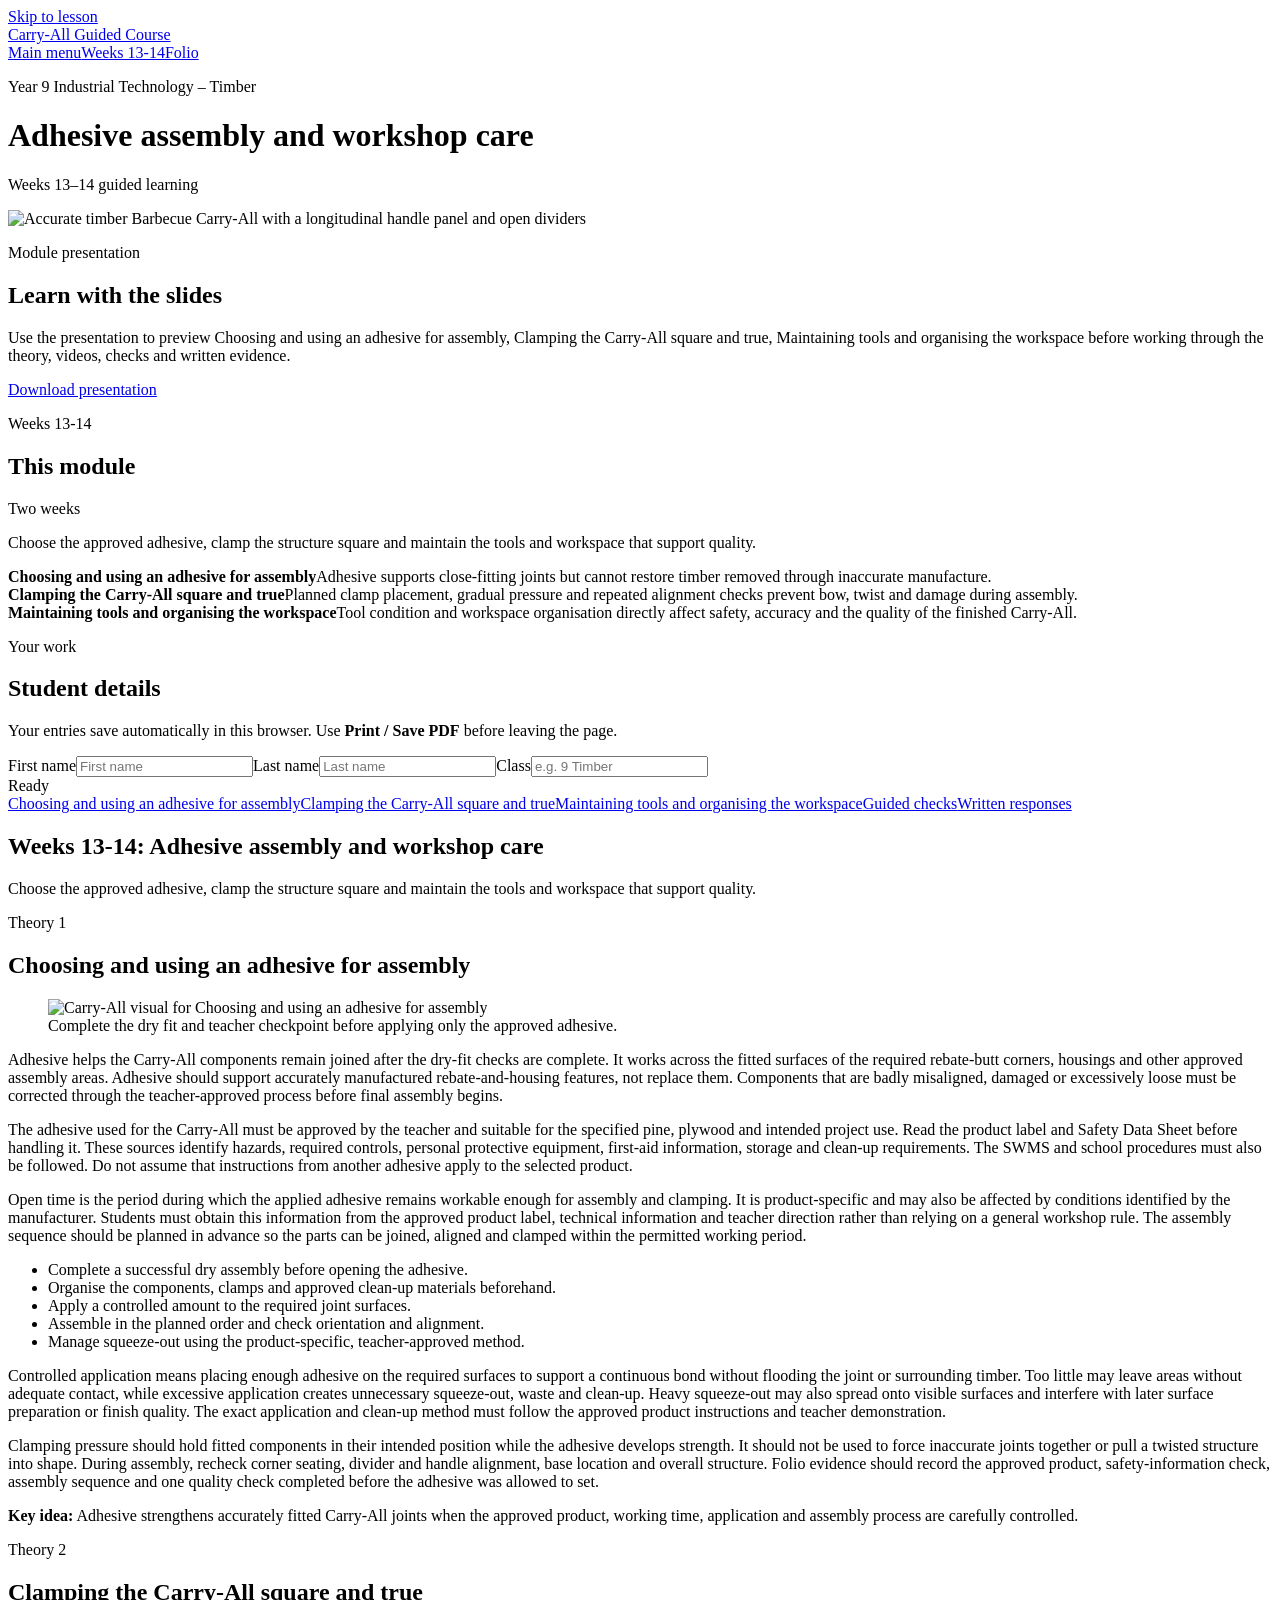
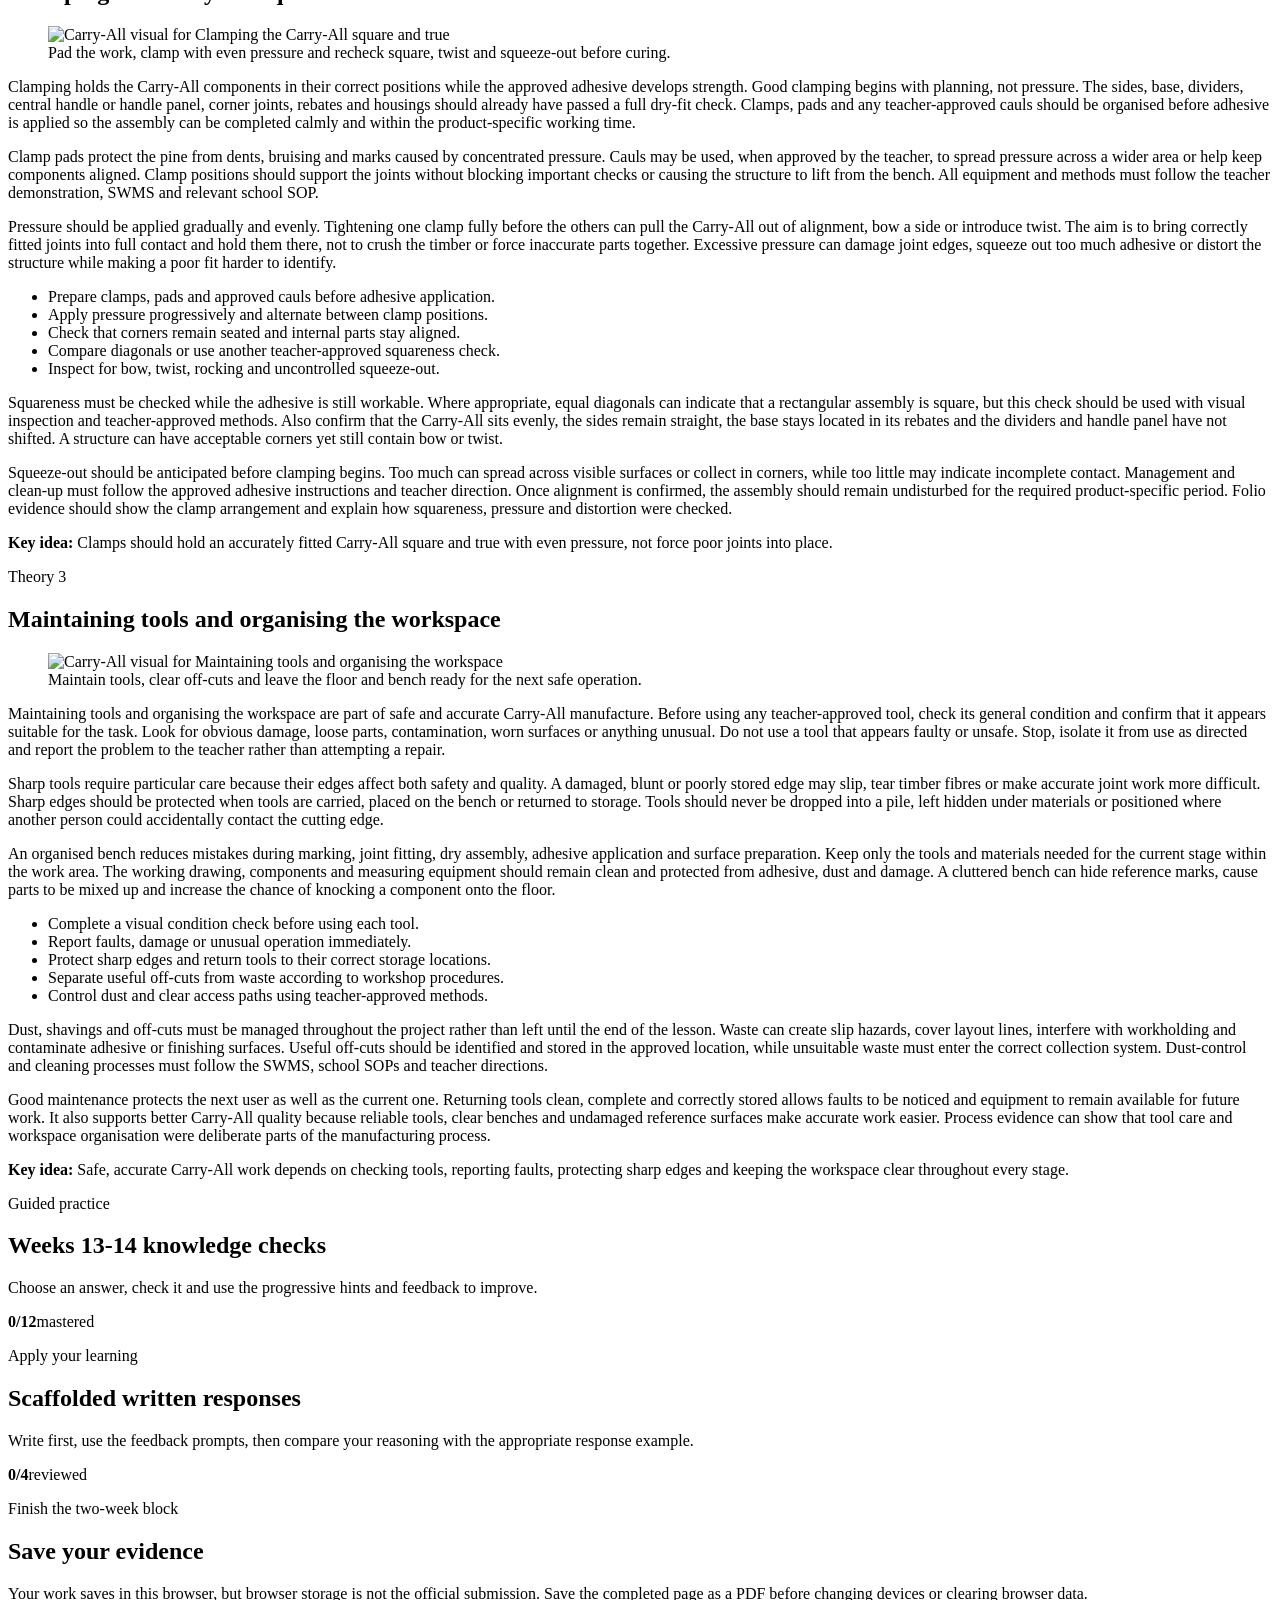
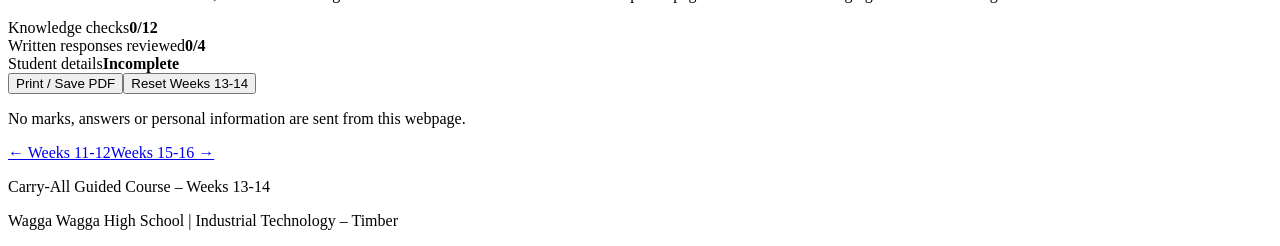
==== weeks13-14/index.html @ 5aad9867 "Remove staff reference codes" ====
<!doctype html>
<html lang="en-AU">
<head>
  <meta charset="utf-8"><meta name="viewport" content="width=device-width, initial-scale=1">
  <meta name="description" content="Weeks 13-14 guided learning for the Year 9 Timber Barbecue Carry-All project.">
  <title>Carry-All – Weeks 13-14 Guided Lesson</title>
  <link rel="stylesheet" href="../styles/course.css"><link rel="stylesheet" href="../styles/carry-all-overrides.css">
  <link rel="stylesheet" href="../styles/timber-module-alignment.css?v=1">
<link rel="stylesheet" href="../styles/timber-learning-package.css?v=1">
  <link rel="stylesheet" href="../mirror-module-flow.css?v=2">
  </head>
<body>
  <a class="skip-link" href="#main-content">Skip to lesson</a>
  <div class="course-bar screen-only"><div class="course-bar-inner">
    <a class="course-brand" href="../index.html">Carry-All Guided Course</a>
    <nav class="course-links" aria-label="Course navigation"><a href="../index.html">Main menu</a><a aria-current="page" class="active" href="index.html">Weeks 13-14</a><a href="../carry-all-folio.html">Folio</a></nav>
  </div></div>
  <header class="hero lesson-hero"><div class="hero-inner"><div class="hero-copy">
    <p class="eyebrow">Year 9 Industrial Technology – Timber</p>
<h1>Adhesive assembly and workshop care</h1>
<p class="hero-subtitle">Weeks 13–14 guided learning</p>
  </div><img class="hero-chair carry-hero-product" src="../assets/carry-all-hero.png" alt="Accurate timber Barbecue Carry-All with a longitudinal handle panel and open dividers"></div></header>
  <main id="main-content">
<section class="lesson-overview card module-presentation-card" aria-labelledby="module-presentation-title"><div><p class="section-kicker">Module presentation</p><h2 id="module-presentation-title">Learn with the slides</h2><p>Use the presentation to preview Choosing and using an adhesive for assembly, Clamping the Carry-All square and true, Maintaining tools and organising the workspace before working through the theory, videos, checks and written evidence.</p></div><a class="primary-button" href="../presentations/carry-all-weeks13-14.pptx" download>Download presentation</a></section>
    <section class="lesson-overview card"><div class="overview-heading"><div><p class="section-kicker">Weeks 13-14</p><h2>This module</h2></div><div class="time-badge">Two weeks</div></div><p class="module-summary">Choose the approved adhesive, clamp the structure square and maintain the tools and workspace that support quality.</p><div class="module-focus"><div><strong>Choosing and using an adhesive for assembly</strong><span>Adhesive supports close-fitting joints but cannot restore timber removed through inaccurate manufacture.</span></div><div><strong>Clamping the Carry-All square and true</strong><span>Planned clamp placement, gradual pressure and repeated alignment checks prevent bow, twist and damage during assembly.</span></div><div><strong>Maintaining tools and organising the workspace</strong><span>Tool condition and workspace organisation directly affect safety, accuracy and the quality of the finished Carry-All.</span></div></div></section>
<section class="student-strip card" aria-labelledby="student-details-title"><div><p class="section-kicker">Your work</p><h2 id="student-details-title">Student details</h2><p class="muted">Your entries save automatically in this browser. Use <strong>Print / Save PDF</strong> before leaving the page.</p></div><div class="student-fields"><label><span>First name</span><input id="student-first-name" type="text" autocomplete="given-name" placeholder="First name"></label><label><span>Last name</span><input id="student-last-name" type="text" autocomplete="family-name" placeholder="Last name"></label><label><span>Class</span><input id="student-class" type="text" placeholder="e.g. 9 Timber"></label></div><div id="save-status" class="save-status" role="status" aria-live="polite">Ready</div></section>
    <nav class="lesson-nav card screen-only" aria-label="Weeks 13-14 lesson sections"><a href="#theory-1">Choosing and using an adhesive for assembly</a><a href="#theory-2">Clamping the Carry-All square and true</a><a href="#theory-3">Maintaining tools and organising the workspace</a><a href="#knowledge-checks">Guided checks</a><a href="#written-application">Written responses</a></nav>
    <div class="part-banner"><h2>Weeks 13-14: Adhesive assembly and workshop care</h2><p>Choose the approved adhesive, clamp the structure square and maintain the tools and workspace that support quality.</p></div>
    <section class="card textbook-section" id="theory-1">
      <p class="section-kicker">Theory 1</p>
      <h2>Choosing and using an adhesive for assembly</h2>
      <figure class="lesson-visual">
        <img src="../assets/folio/cards/09-assembly.png" alt="Carry-All visual for Choosing and using an adhesive for assembly" />
        <figcaption>Complete the dry fit and teacher checkpoint before applying only the approved adhesive.</figcaption>
      </figure>
      <p>Adhesive helps the Carry-All components remain joined after the dry-fit checks are complete. It works across the fitted surfaces of the required rebate-butt corners, housings and other approved assembly areas. Adhesive should support accurately manufactured rebate-and-housing features, not replace them. Components that are badly misaligned, damaged or excessively loose must be corrected through the teacher-approved process before final assembly begins.</p> <p>The adhesive used for the Carry-All must be approved by the teacher and suitable for the specified pine, plywood and intended project use. Read the product label and Safety Data Sheet before handling it. These sources identify hazards, required controls, personal protective equipment, first-aid information, storage and clean-up requirements. The SWMS and school procedures must also be followed. Do not assume that instructions from another adhesive apply to the selected product.</p> <p>Open time is the period during which the applied adhesive remains workable enough for assembly and clamping. It is product-specific and may also be affected by conditions identified by the manufacturer. Students must obtain this information from the approved product label, technical information and teacher direction rather than relying on a general workshop rule. The assembly sequence should be planned in advance so the parts can be joined, aligned and clamped within the permitted working period.</p> <ul> <li>Complete a successful dry assembly before opening the adhesive.</li> <li>Organise the components, clamps and approved clean-up materials beforehand.</li> <li>Apply a controlled amount to the required joint surfaces.</li> <li>Assemble in the planned order and check orientation and alignment.</li> <li>Manage squeeze-out using the product-specific, teacher-approved method.</li> </ul> <p>Controlled application means placing enough adhesive on the required surfaces to support a continuous bond without flooding the joint or surrounding timber. Too little may leave areas without adequate contact, while excessive application creates unnecessary squeeze-out, waste and clean-up. Heavy squeeze-out may also spread onto visible surfaces and interfere with later surface preparation or finish quality. The exact application and clean-up method must follow the approved product instructions and teacher demonstration.</p> <p>Clamping pressure should hold fitted components in their intended position while the adhesive develops strength. It should not be used to force inaccurate joints together or pull a twisted structure into shape. During assembly, recheck corner seating, divider and handle alignment, base location and overall structure. Folio evidence should record the approved product, safety-information check, assembly sequence and one quality check completed before the adhesive was allowed to set.</p> <div class="callout key-idea"><strong>Key idea:</strong> Adhesive strengthens accurately fitted Carry-All joints when the approved product, working time, application and assembly process are carefully controlled.</div>
    </section>
<section class="card textbook-section" id="theory-2">
      <p class="section-kicker">Theory 2</p>
      <h2>Clamping the Carry-All square and true</h2>
      <figure class="lesson-visual lesson-visual--left">
        <img src="../assets/folio/cards/09-assembly.png" alt="Carry-All visual for Clamping the Carry-All square and true" />
        <figcaption>Pad the work, clamp with even pressure and recheck square, twist and squeeze-out before curing.</figcaption>
      </figure>
      <p>Clamping holds the Carry-All components in their correct positions while the approved adhesive develops strength. Good clamping begins with planning, not pressure. The sides, base, dividers, central handle or handle panel, corner joints, rebates and housings should already have passed a full dry-fit check. Clamps, pads and any teacher-approved cauls should be organised before adhesive is applied so the assembly can be completed calmly and within the product-specific working time.</p> <p>Clamp pads protect the pine from dents, bruising and marks caused by concentrated pressure. Cauls may be used, when approved by the teacher, to spread pressure across a wider area or help keep components aligned. Clamp positions should support the joints without blocking important checks or causing the structure to lift from the bench. All equipment and methods must follow the teacher demonstration, SWMS and relevant school SOP.</p> <p>Pressure should be applied gradually and evenly. Tightening one clamp fully before the others can pull the Carry-All out of alignment, bow a side or introduce twist. The aim is to bring correctly fitted joints into full contact and hold them there, not to crush the timber or force inaccurate parts together. Excessive pressure can damage joint edges, squeeze out too much adhesive or distort the structure while making a poor fit harder to identify.</p> <ul> <li>Prepare clamps, pads and approved cauls before adhesive application.</li> <li>Apply pressure progressively and alternate between clamp positions.</li> <li>Check that corners remain seated and internal parts stay aligned.</li> <li>Compare diagonals or use another teacher-approved squareness check.</li> <li>Inspect for bow, twist, rocking and uncontrolled squeeze-out.</li> </ul> <p>Squareness must be checked while the adhesive is still workable. Where appropriate, equal diagonals can indicate that a rectangular assembly is square, but this check should be used with visual inspection and teacher-approved methods. Also confirm that the Carry-All sits evenly, the sides remain straight, the base stays located in its rebates and the dividers and handle panel have not shifted. A structure can have acceptable corners yet still contain bow or twist.</p> <p>Squeeze-out should be anticipated before clamping begins. Too much can spread across visible surfaces or collect in corners, while too little may indicate incomplete contact. Management and clean-up must follow the approved adhesive instructions and teacher direction. Once alignment is confirmed, the assembly should remain undisturbed for the required product-specific period. Folio evidence should show the clamp arrangement and explain how squareness, pressure and distortion were checked.</p> <div class="callout key-idea"><strong>Key idea:</strong> Clamps should hold an accurately fitted Carry-All square and true with even pressure, not force poor joints into place.</div>
    </section>
<section class="card textbook-section" id="theory-3">
      <p class="section-kicker">Theory 3</p>
      <h2>Maintaining tools and organising the workspace</h2>
      <figure class="lesson-visual">
        <img src="../assets/folio/cards/03-whs-swms.png" alt="Carry-All visual for Maintaining tools and organising the workspace" />
        <figcaption>Maintain tools, clear off-cuts and leave the floor and bench ready for the next safe operation.</figcaption>
      </figure>
      <p>Maintaining tools and organising the workspace are part of safe and accurate Carry-All manufacture. Before using any teacher-approved tool, check its general condition and confirm that it appears suitable for the task. Look for obvious damage, loose parts, contamination, worn surfaces or anything unusual. Do not use a tool that appears faulty or unsafe. Stop, isolate it from use as directed and report the problem to the teacher rather than attempting a repair.</p>

<p>Sharp tools require particular care because their edges affect both safety and quality. A damaged, blunt or poorly stored edge may slip, tear timber fibres or make accurate joint work more difficult. Sharp edges should be protected when tools are carried, placed on the bench or returned to storage. Tools should never be dropped into a pile, left hidden under materials or positioned where another person could accidentally contact the cutting edge.</p>

<p>An organised bench reduces mistakes during marking, joint fitting, dry assembly, adhesive application and surface preparation. Keep only the tools and materials needed for the current stage within the work area. The working drawing, components and measuring equipment should remain clean and protected from adhesive, dust and damage. A cluttered bench can hide reference marks, cause parts to be mixed up and increase the chance of knocking a component onto the floor.</p>

<ul> <li>Complete a visual condition check before using each tool.</li> <li>Report faults, damage or unusual operation immediately.</li> <li>Protect sharp edges and return tools to their correct storage locations.</li> <li>Separate useful off-cuts from waste according to workshop procedures.</li> <li>Control dust and clear access paths using teacher-approved methods.</li> </ul>

<p>Dust, shavings and off-cuts must be managed throughout the project rather than left until the end of the lesson. Waste can create slip hazards, cover layout lines, interfere with workholding and contaminate adhesive or finishing surfaces. Useful off-cuts should be identified and stored in the approved location, while unsuitable waste must enter the correct collection system. Dust-control and cleaning processes must follow the SWMS, school SOPs and teacher directions.</p>

<p>Good maintenance protects the next user as well as the current one. Returning tools clean, complete and correctly stored allows faults to be noticed and equipment to remain available for future work. It also supports better Carry-All quality because reliable tools, clear benches and undamaged reference surfaces make accurate work easier. Process evidence can show that tool care and workspace organisation were deliberate parts of the manufacturing process.</p>

<div class="callout key-idea"><strong>Key idea:</strong> Safe, accurate Carry-All work depends on checking tools, reporting faults, protecting sharp edges and keeping the workspace clear throughout every stage.</div>
    </section>
    <section class="card activity-section" id="knowledge-checks"><div class="activity-heading"><div><p class="section-kicker">Guided practice</p><h2>Weeks 13-14 knowledge checks</h2><p class="muted">Choose an answer, check it and use the progressive hints and feedback to improve.</p></div><div class="progress-ring"><strong id="mc-progress-number">0/12</strong><span>mastered</span></div></div><div id="mc-questions" class="question-list"></div></section>
    <section class="card activity-section" id="written-application"><div class="activity-heading"><div><p class="section-kicker">Apply your learning</p><h2>Scaffolded written responses</h2><p class="muted">Write first, use the feedback prompts, then compare your reasoning with the appropriate response example.</p></div><div class="progress-ring written"><strong id="written-progress-number">0/4</strong><span>reviewed</span></div></div><div id="written-questions" class="written-list"></div></section>
    <section class="card completion-card" aria-labelledby="completion-title"><div><p class="section-kicker">Finish the two-week block</p><h2 id="completion-title">Save your evidence</h2><p>Your work saves in this browser, but browser storage is not the official submission. Save the completed page as a PDF before changing devices or clearing browser data.</p></div><div class="completion-summary"><div><span>Knowledge checks</span><strong id="summary-mc">0/12</strong></div><div><span>Written responses reviewed</span><strong id="summary-written">0/4</strong></div><div><span>Student details</span><strong id="summary-details">Incomplete</strong></div></div><div class="button-row screen-only"><button class="primary-button" id="print-button" type="button">Print / Save PDF</button><button class="secondary-button" id="reset-button" type="button">Reset Weeks 13-14</button></div><p class="small-note">No marks, answers or personal information are sent from this webpage.</p><div class="week-switcher screen-only"><a href="../weeks11-12/index.html">← Weeks 11-12</a><a class="next" href="../weeks15-16/index.html">Weeks 15-16 →</a></div></section>
  </main>
  <footer><p>Carry-All Guided Course – Weeks 13-14</p><p>Wagga Wagga High School | Industrial Technology – Timber</p></footer>
  <script src="lesson-data.js"></script><script src="../scripts/lesson-engine.js"></script>
<script src="../scripts/timber-learning-package.js?v=1"></script>
<script src="../mirror-module-flow.js?v=2"></script>
  <script src="../vendor/html2canvas.min.js"></script>
  </body></html>
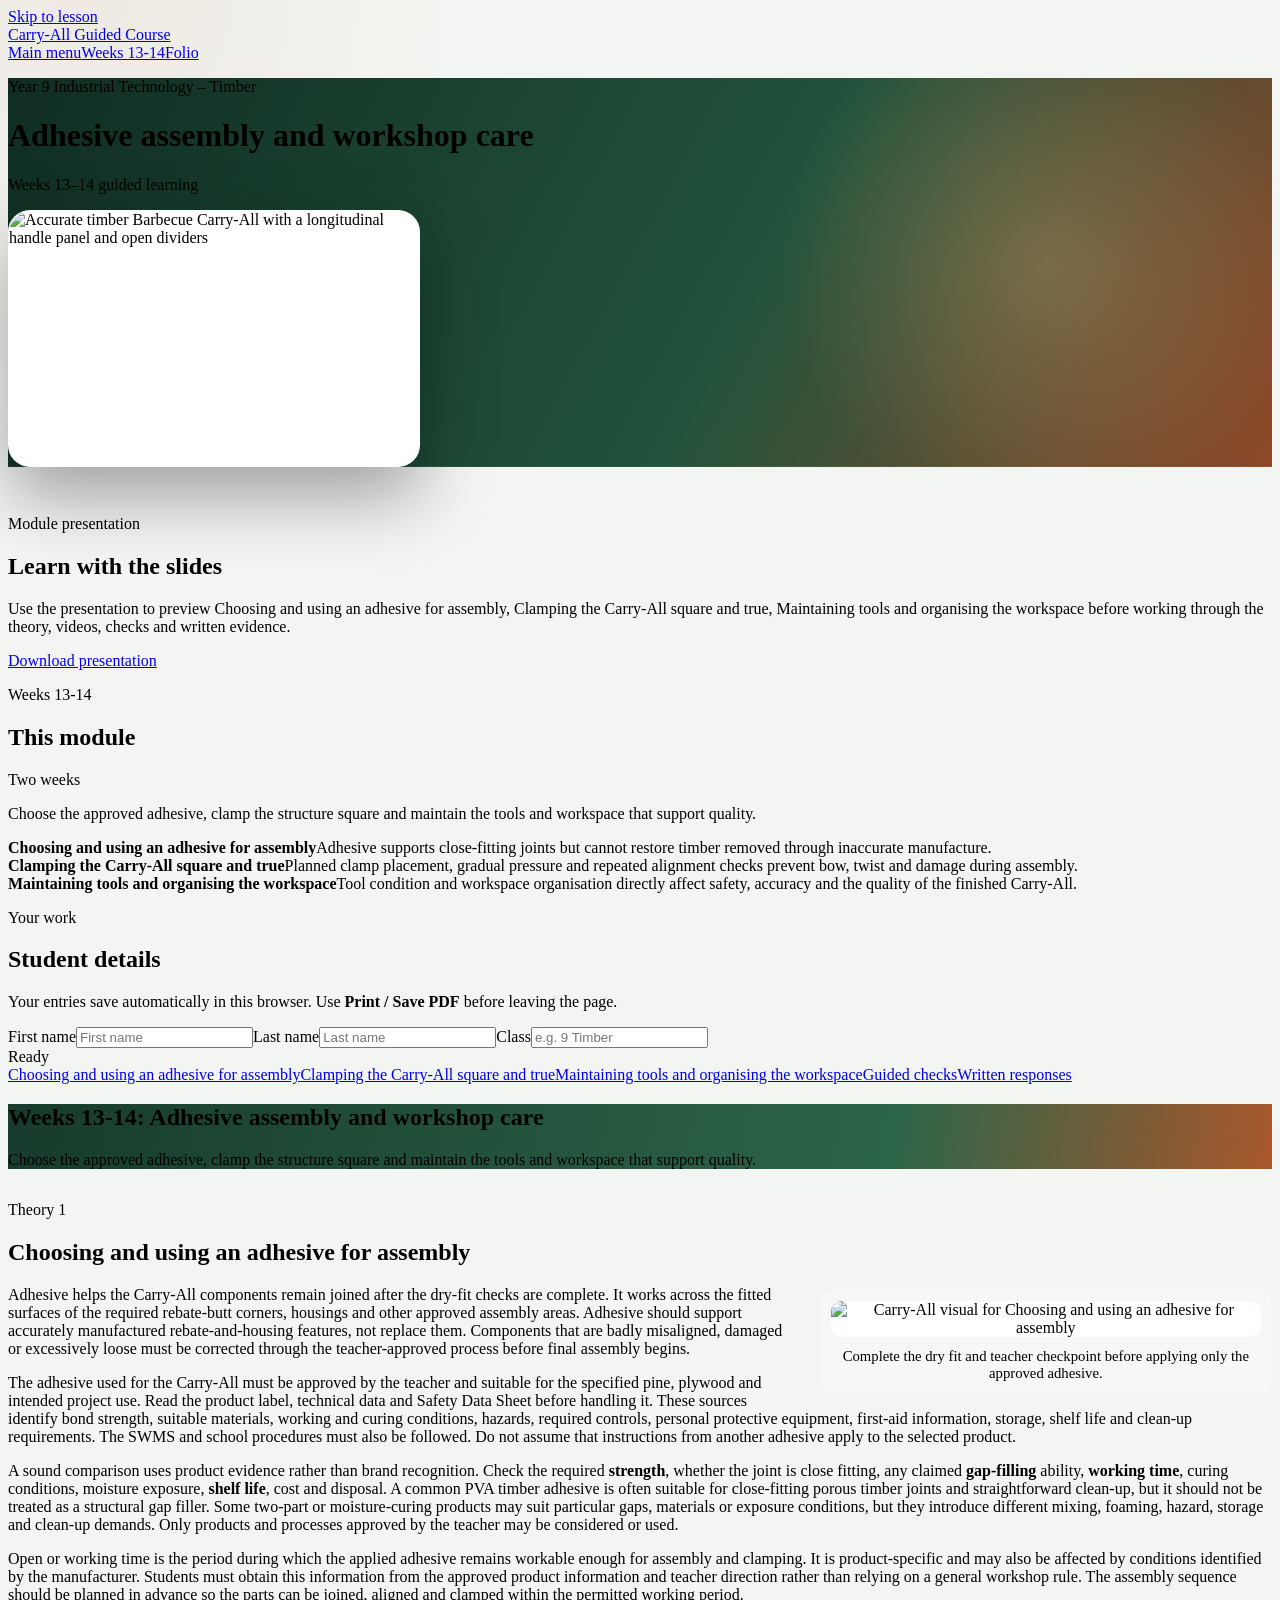
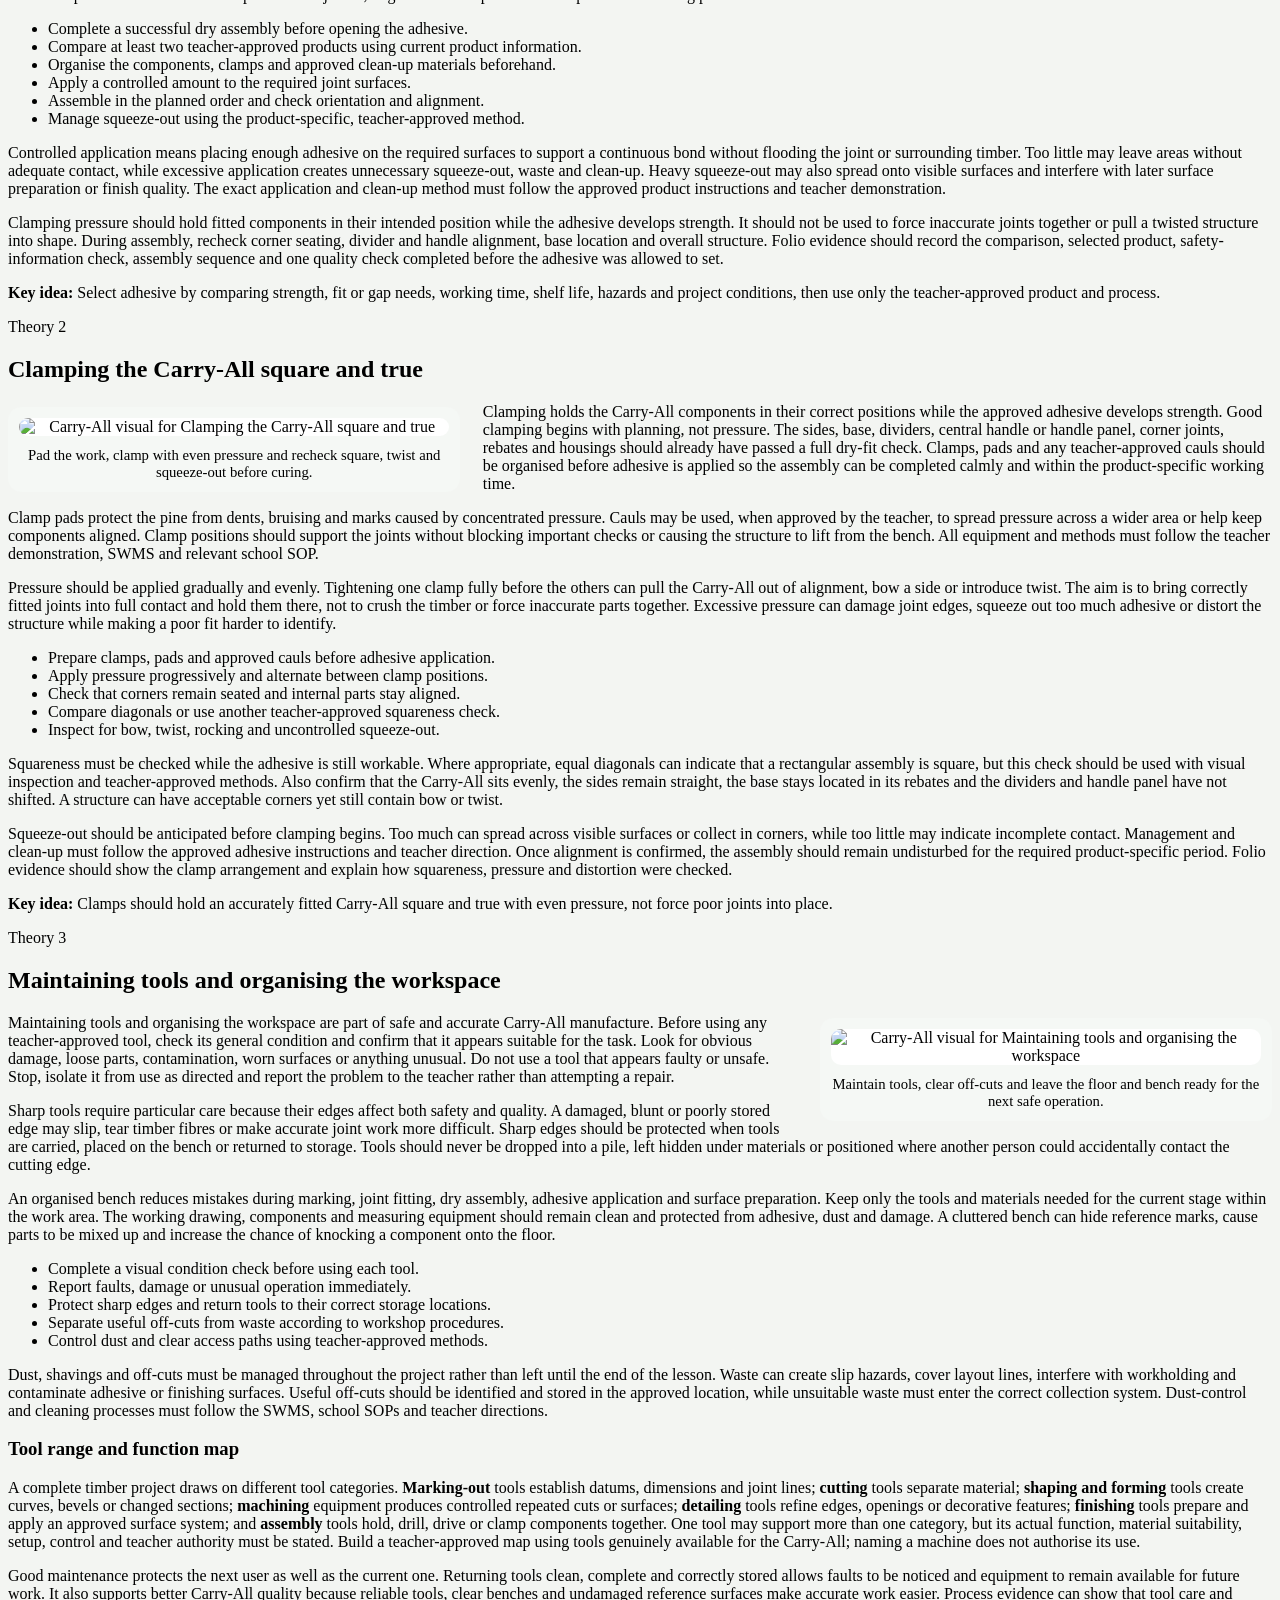
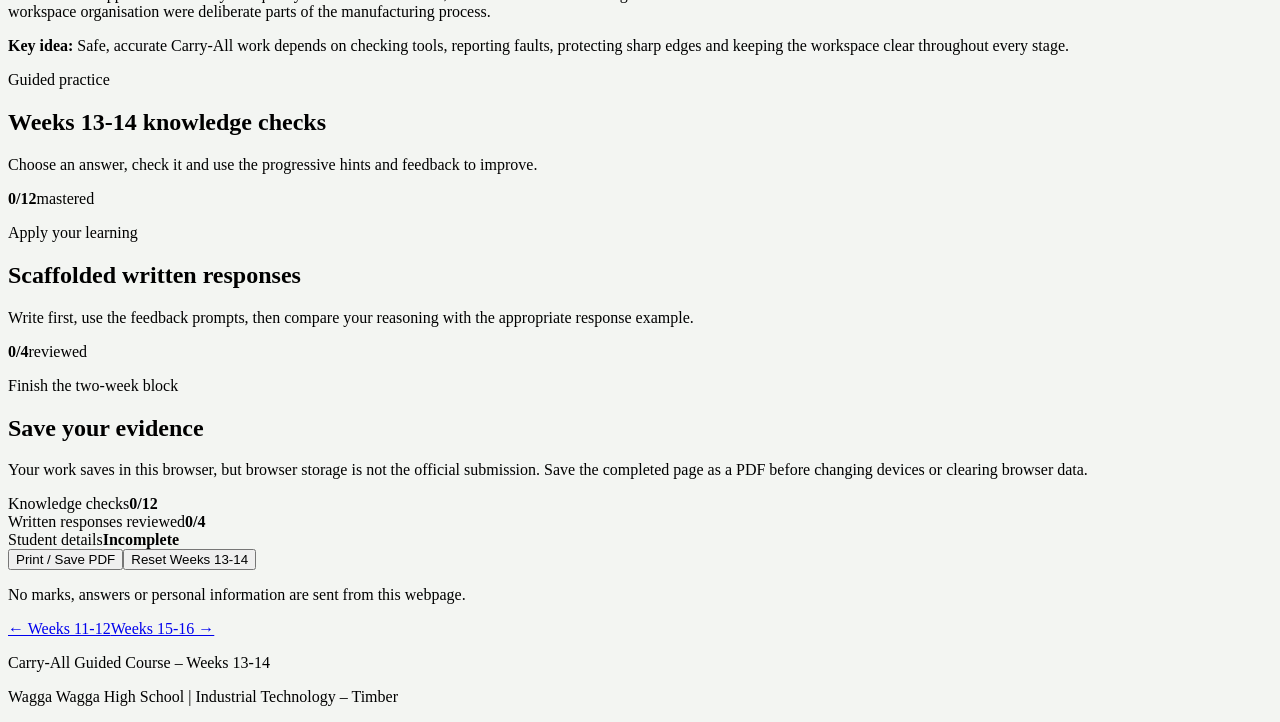
==== commit 5cf50d48: "Align Tool Carry-all with Stage 5 Timber program v2.1" ====
--- a/weeks13-14/index.html
+++ b/weeks13-14/index.html
@@ -33,7 +33,7 @@
         <img src="../assets/folio/cards/09-assembly.png" alt="Carry-All visual for Choosing and using an adhesive for assembly" />
         <figcaption>Complete the dry fit and teacher checkpoint before applying only the approved adhesive.</figcaption>
       </figure>
-      <p>Adhesive helps the Carry-All components remain joined after the dry-fit checks are complete. It works across the fitted surfaces of the required rebate-butt corners, housings and other approved assembly areas. Adhesive should support accurately manufactured rebate-and-housing features, not replace them. Components that are badly misaligned, damaged or excessively loose must be corrected through the teacher-approved process before final assembly begins.</p> <p>The adhesive used for the Carry-All must be approved by the teacher and suitable for the specified pine, plywood and intended project use. Read the product label and Safety Data Sheet before handling it. These sources identify hazards, required controls, personal protective equipment, first-aid information, storage and clean-up requirements. The SWMS and school procedures must also be followed. Do not assume that instructions from another adhesive apply to the selected product.</p> <p>Open time is the period during which the applied adhesive remains workable enough for assembly and clamping. It is product-specific and may also be affected by conditions identified by the manufacturer. Students must obtain this information from the approved product label, technical information and teacher direction rather than relying on a general workshop rule. The assembly sequence should be planned in advance so the parts can be joined, aligned and clamped within the permitted working period.</p> <ul> <li>Complete a successful dry assembly before opening the adhesive.</li> <li>Organise the components, clamps and approved clean-up materials beforehand.</li> <li>Apply a controlled amount to the required joint surfaces.</li> <li>Assemble in the planned order and check orientation and alignment.</li> <li>Manage squeeze-out using the product-specific, teacher-approved method.</li> </ul> <p>Controlled application means placing enough adhesive on the required surfaces to support a continuous bond without flooding the joint or surrounding timber. Too little may leave areas without adequate contact, while excessive application creates unnecessary squeeze-out, waste and clean-up. Heavy squeeze-out may also spread onto visible surfaces and interfere with later surface preparation or finish quality. The exact application and clean-up method must follow the approved product instructions and teacher demonstration.</p> <p>Clamping pressure should hold fitted components in their intended position while the adhesive develops strength. It should not be used to force inaccurate joints together or pull a twisted structure into shape. During assembly, recheck corner seating, divider and handle alignment, base location and overall structure. Folio evidence should record the approved product, safety-information check, assembly sequence and one quality check completed before the adhesive was allowed to set.</p> <div class="callout key-idea"><strong>Key idea:</strong> Adhesive strengthens accurately fitted Carry-All joints when the approved product, working time, application and assembly process are carefully controlled.</div>
+      <p>Adhesive helps the Carry-All components remain joined after the dry-fit checks are complete. It works across the fitted surfaces of the required rebate-butt corners, housings and other approved assembly areas. Adhesive should support accurately manufactured rebate-and-housing features, not replace them. Components that are badly misaligned, damaged or excessively loose must be corrected through the teacher-approved process before final assembly begins.</p> <p>The adhesive used for the Carry-All must be approved by the teacher and suitable for the specified pine, plywood and intended project use. Read the product label, technical data and Safety Data Sheet before handling it. These sources identify bond strength, suitable materials, working and curing conditions, hazards, required controls, personal protective equipment, first-aid information, storage, shelf life and clean-up requirements. The SWMS and school procedures must also be followed. Do not assume that instructions from another adhesive apply to the selected product.</p><p>A sound comparison uses product evidence rather than brand recognition. Check the required <strong>strength</strong>, whether the joint is close fitting, any claimed <strong>gap-filling</strong> ability, <strong>working time</strong>, curing conditions, moisture exposure, <strong>shelf life</strong>, cost and disposal. A common PVA timber adhesive is often suitable for close-fitting porous timber joints and straightforward clean-up, but it should not be treated as a structural gap filler. Some two-part or moisture-curing products may suit particular gaps, materials or exposure conditions, but they introduce different mixing, foaming, hazard, storage and clean-up demands. Only products and processes approved by the teacher may be considered or used.</p> <p>Open or working time is the period during which the applied adhesive remains workable enough for assembly and clamping. It is product-specific and may also be affected by conditions identified by the manufacturer. Students must obtain this information from the approved product information and teacher direction rather than relying on a general workshop rule. The assembly sequence should be planned in advance so the parts can be joined, aligned and clamped within the permitted working period.</p> <ul> <li>Complete a successful dry assembly before opening the adhesive.</li> <li>Compare at least two teacher-approved products using current product information.</li> <li>Organise the components, clamps and approved clean-up materials beforehand.</li> <li>Apply a controlled amount to the required joint surfaces.</li> <li>Assemble in the planned order and check orientation and alignment.</li> <li>Manage squeeze-out using the product-specific, teacher-approved method.</li> </ul> <p>Controlled application means placing enough adhesive on the required surfaces to support a continuous bond without flooding the joint or surrounding timber. Too little may leave areas without adequate contact, while excessive application creates unnecessary squeeze-out, waste and clean-up. Heavy squeeze-out may also spread onto visible surfaces and interfere with later surface preparation or finish quality. The exact application and clean-up method must follow the approved product instructions and teacher demonstration.</p> <p>Clamping pressure should hold fitted components in their intended position while the adhesive develops strength. It should not be used to force inaccurate joints together or pull a twisted structure into shape. During assembly, recheck corner seating, divider and handle alignment, base location and overall structure. Folio evidence should record the comparison, selected product, safety-information check, assembly sequence and one quality check completed before the adhesive was allowed to set.</p> <div class="callout key-idea"><strong>Key idea:</strong> Select adhesive by comparing strength, fit or gap needs, working time, shelf life, hazards and project conditions, then use only the teacher-approved product and process.</div>
     </section>
 <section class="card textbook-section" id="theory-2">
       <p class="section-kicker">Theory 2</p>
@@ -61,7 +61,7 @@
 
 <p>Dust, shavings and off-cuts must be managed throughout the project rather than left until the end of the lesson. Waste can create slip hazards, cover layout lines, interfere with workholding and contaminate adhesive or finishing surfaces. Useful off-cuts should be identified and stored in the approved location, while unsuitable waste must enter the correct collection system. Dust-control and cleaning processes must follow the SWMS, school SOPs and teacher directions.</p>
 
-<p>Good maintenance protects the next user as well as the current one. Returning tools clean, complete and correctly stored allows faults to be noticed and equipment to remain available for future work. It also supports better Carry-All quality because reliable tools, clear benches and undamaged reference surfaces make accurate work easier. Process evidence can show that tool care and workspace organisation were deliberate parts of the manufacturing process.</p>
+<h3>Tool range and function map</h3><p>A complete timber project draws on different tool categories. <strong>Marking-out</strong> tools establish datums, dimensions and joint lines; <strong>cutting</strong> tools separate material; <strong>shaping and forming</strong> tools create curves, bevels or changed sections; <strong>machining</strong> equipment produces controlled repeated cuts or surfaces; <strong>detailing</strong> tools refine edges, openings or decorative features; <strong>finishing</strong> tools prepare and apply an approved surface system; and <strong>assembly</strong> tools hold, drill, drive or clamp components together. One tool may support more than one category, but its actual function, material suitability, setup, control and teacher authority must be stated. Build a teacher-approved map using tools genuinely available for the Carry-All; naming a machine does not authorise its use.</p><p>Good maintenance protects the next user as well as the current one. Returning tools clean, complete and correctly stored allows faults to be noticed and equipment to remain available for future work. It also supports better Carry-All quality because reliable tools, clear benches and undamaged reference surfaces make accurate work easier. Process evidence can show that tool care and workspace organisation were deliberate parts of the manufacturing process.</p>
 
 <div class="callout key-idea"><strong>Key idea:</strong> Safe, accurate Carry-All work depends on checking tools, reporting faults, protecting sharp edges and keeping the workspace clear throughout every stage.</div>
     </section>
--- a/styles/carry-all-overrides.css
+++ b/styles/carry-all-overrides.css
@@ -0,0 +1,508 @@
+:root {
+  --brand: #24543d;
+  --brand-dark: #143729;
+  --accent: #b9642f;
+  --accent-light: #fbefe6;
+  --amber: #8a5700;
+  --amber-light: #fff4d9;
+}
+
+body {
+  background:
+    radial-gradient(circle at 7% 0%, rgba(185, 100, 47, .08), transparent 24rem),
+    #f3f5f2;
+}
+
+.landing-hero,
+.lesson-hero {
+  background-image:
+    radial-gradient(circle at 82% 48%, rgba(255, 213, 142, .22), transparent 25%),
+    linear-gradient(118deg, #102d22 0%, #22533c 58%, #8d4828 100%);
+  background-position: center;
+  background-size: cover;
+}
+
+.landing-hero {
+  border-bottom: 6px solid #d79a5e;
+}
+
+.landing-hero .hero-inner {
+  grid-template-columns: minmax(0, 720px) minmax(280px, 420px);
+  min-height: clamp(470px, 47vw, 590px);
+  gap: clamp(2rem, 4vw, 5rem);
+}
+
+.landing-hero .hero-copy {
+  padding-block: 4rem;
+}
+
+.landing-hero h1 {
+  max-width: 11ch;
+  font-size: clamp(3.2rem, 7vw, 6.4rem);
+  line-height: .94;
+  letter-spacing: -.045em;
+}
+
+.hero-intro {
+  max-width: 60ch;
+  color: rgba(255,255,255,.88);
+  font-size: 1.08rem;
+  line-height: 1.7;
+}
+
+.hero-showcase {
+  position: relative;
+  display: grid;
+  align-content: center;
+  justify-items: center;
+  min-width: 0;
+}
+
+.landing-hero .hero-chair,
+.lesson-hero .hero-chair {
+  display: block;
+}
+
+.carry-hero-product {
+  width: min(100%, 410px);
+  aspect-ratio: 1;
+  object-fit: cover;
+  border-radius: 30px;
+  background: #fff;
+  border: 1px solid rgba(255,255,255,.35);
+  box-shadow: 0 30px 70px rgba(0,0,0,.34);
+}
+
+.lesson-hero .hero-inner {
+  grid-template-columns: minmax(0, 1fr) 250px;
+}
+
+.lesson-hero .carry-hero-product {
+  max-height: 255px;
+  border-radius: 22px;
+}
+
+main {
+  padding-top: 2rem;
+}
+
+.landing main {
+  display: grid;
+  gap: 2rem;
+}
+
+.evidence-notice {
+  display: grid;
+  grid-template-columns: minmax(220px, .7fr) 1.3fr;
+  align-items: center;
+  gap: 2rem;
+  border-left: 7px solid #d08c4c;
+  background: linear-gradient(100deg, #fff9f1, #fff);
+}
+
+.evidence-notice h2,
+.course-intro h2,
+.resource-panel h2,
+.folio-callout h2,
+.stage-overview h2 {
+  margin: .2rem 0 .55rem;
+  color: var(--brand-dark);
+}
+
+.stage-strip {
+  display: grid;
+  grid-template-columns: repeat(7, 1fr);
+  max-width: 1180px;
+  width: calc(100% - 2rem);
+  margin: 0 auto;
+  overflow: hidden;
+  border-radius: 18px;
+  box-shadow: var(--shadow);
+}
+
+.stage-strip div {
+  display: grid;
+  gap: .15rem;
+  padding: 1rem .8rem;
+  background: #183c2d;
+  color: #fff;
+  text-align: center;
+  border-right: 1px solid rgba(255,255,255,.13);
+}
+
+.stage-strip div:nth-child(even) {
+  background: #285942;
+}
+
+.stage-strip span {
+  color: #efbc83;
+  font: 800 .72rem/1 var(--font-sans);
+  letter-spacing: .12em;
+}
+
+.stage-strip strong {
+  font-size: .88rem;
+}
+
+.course-intro {
+  display: grid;
+  grid-template-columns: 1.35fr .9fr;
+  gap: 2.2rem;
+  align-items: center;
+}
+
+.mini-map {
+  display: grid;
+  grid-template-columns: repeat(4, 1fr);
+  gap: .65rem;
+}
+
+.mini-map article {
+  display: grid;
+  justify-items: center;
+  gap: .35rem;
+  padding: 1rem .4rem;
+  border-radius: 14px;
+  background: #edf4ef;
+  color: var(--brand-dark);
+}
+
+.mini-map strong {
+  display: grid;
+  place-items: center;
+  width: 2.2rem;
+  height: 2.2rem;
+  border-radius: 50%;
+  background: var(--brand);
+  color: #fff;
+}
+
+.course-map,
+.outcomes-section {
+  max-width: 1180px;
+  width: calc(100% - 2rem);
+  margin: 0 auto;
+}
+
+.section-heading {
+  display: grid;
+  grid-template-columns: 1fr minmax(260px, .75fr);
+  gap: 2rem;
+  align-items: end;
+  margin-bottom: 1rem;
+}
+
+.section-heading h2 {
+  margin: .18rem 0 0;
+  color: var(--brand-dark);
+  font-size: clamp(2rem, 4vw, 3.1rem);
+}
+
+.module-grid {
+  display: grid;
+  grid-template-columns: repeat(2, minmax(0,1fr));
+  gap: 1rem;
+}
+
+.module-card {
+  position: relative;
+  min-height: 250px;
+  padding: 1.65rem 1.65rem 1.45rem 5.7rem;
+  overflow: hidden;
+  border: 1px solid #d5ddd7;
+  border-radius: 19px;
+  background: #fff;
+  box-shadow: 0 10px 26px rgba(25,55,40,.08);
+}
+
+.module-card:nth-child(3n+2) {
+  background: linear-gradient(145deg,#fff,#faf3eb);
+}
+
+.module-number {
+  position: absolute;
+  left: 1.15rem;
+  top: 1.35rem;
+  color: #c17745;
+  font: 900 2rem/1 var(--font-sans);
+}
+
+.module-card > p:first-of-type {
+  margin: 0 0 .35rem;
+  color: var(--accent);
+  font-size: .78rem;
+  font-weight: 900;
+  letter-spacing: .1em;
+  text-transform: uppercase;
+}
+
+.module-card h3 {
+  margin: 0 0 .6rem;
+  color: var(--brand-dark);
+  font-size: 1.35rem;
+}
+
+.module-card p {
+  line-height: 1.58;
+}
+
+.module-card a {
+  display: inline-flex;
+  align-items: center;
+  gap: .5rem;
+  margin-top: .5rem;
+  color: var(--brand);
+  font-weight: 900;
+  text-decoration: none;
+}
+
+.module-card a:hover {
+  color: var(--accent);
+}
+
+.resource-panel {
+  display: grid;
+  grid-template-columns: .8fr 1.2fr;
+  gap: 2rem;
+  align-items: center;
+  background: linear-gradient(125deg,#fff,#edf4ef);
+}
+
+.resource-panel figure {
+  margin: 0;
+}
+
+.resource-panel img {
+  width: 100%;
+  max-height: 430px;
+  object-fit: contain;
+  border-radius: 16px;
+  background: #fff;
+  box-shadow: 0 12px 30px rgba(0,0,0,.12);
+}
+
+.resource-panel figcaption {
+  margin-top: .65rem;
+  color: var(--muted);
+  font-size: .88rem;
+}
+
+.folio-callout {
+  display: grid;
+  grid-template-columns: 1fr auto;
+  align-items: center;
+  gap: 2rem;
+  color: #fff;
+  background:
+    linear-gradient(110deg,rgba(20,55,41,.97),rgba(64,105,76,.94)),
+    #173a2c;
+}
+
+.folio-callout h2,
+.folio-callout .section-kicker {
+  color: #fff;
+}
+
+.folio-callout p {
+  max-width: 70ch;
+  color: rgba(255,255,255,.85);
+}
+
+.outcome-grid {
+  display: grid;
+  grid-template-columns: repeat(2,minmax(0,1fr));
+  gap: .75rem;
+}
+
+.outcome-grid article {
+  display: grid;
+  grid-template-columns: 78px 1fr;
+  gap: .8rem;
+  padding: 1rem;
+  border-radius: 14px;
+  background: #fff;
+  border: 1px solid #d9e0da;
+}
+
+.outcome-grid strong {
+  color: var(--accent);
+}
+
+.outcome-grid p {
+  margin: 0;
+  line-height: 1.48;
+}
+
+.stage-overview {
+  display: grid;
+  grid-template-columns: .65fr 1.35fr;
+  gap: 2rem;
+}
+
+.stage-overview ol {
+  display: grid;
+  gap: .7rem;
+  margin: 0;
+  padding: 0;
+  list-style: none;
+}
+
+.stage-overview li {
+  display: grid;
+  grid-template-columns: 2.6rem 1fr;
+  gap: .9rem;
+  align-items: start;
+  padding-bottom: .7rem;
+  border-bottom: 1px solid var(--line);
+}
+
+.stage-overview li > span {
+  display: grid;
+  place-items: center;
+  width: 2.4rem;
+  height: 2.4rem;
+  border-radius: 50%;
+  background: var(--brand);
+  color: #fff;
+  font-weight: 900;
+}
+
+.stage-overview li p {
+  margin: .2rem 0 0;
+  color: var(--muted);
+}
+
+.lesson-visual {
+  float: right;
+  width: min(42%, 430px);
+  margin: .25rem 0 1rem 1.4rem;
+  padding: .7rem;
+  border: 1px solid var(--line);
+  border-radius: 14px;
+  background: #f5f8f5;
+  text-align: center;
+}
+
+.textbook-section {
+  display: flow-root;
+}
+
+.lesson-visual--left {
+  float: left;
+  margin: .25rem 1.4rem 1rem 0;
+}
+
+.lesson-visual img {
+  display: block;
+  width: 100%;
+  height: auto;
+  object-fit: contain;
+  margin: 0 auto;
+  border-radius: 10px;
+  background: #fff;
+}
+
+.lesson-visual figcaption {
+  margin-top: .7rem;
+  color: var(--muted);
+  font-size: .92rem;
+}
+
+.part-banner {
+  background: linear-gradient(100deg, #173b2c, #2d6549 70%, #a9572c);
+}
+
+@media (max-width: 850px) {
+  .landing-hero .hero-inner,
+  .lesson-hero .hero-inner,
+  .evidence-notice,
+  .course-intro,
+  .resource-panel,
+  .stage-overview {
+    grid-template-columns: 1fr;
+  }
+
+  .landing-hero .hero-copy {
+    padding-bottom: 0;
+  }
+
+  .hero-showcase {
+    padding-bottom: 3rem;
+  }
+
+  .stage-strip {
+    grid-template-columns: repeat(4,1fr);
+  }
+
+  .module-grid {
+    grid-template-columns: 1fr;
+  }
+
+  .section-heading {
+    grid-template-columns: 1fr;
+    gap: .5rem;
+  }
+
+  .lesson-visual,
+  .lesson-visual--left {
+    float: none;
+    width: 100%;
+    margin: 1.15rem 0;
+  }
+}
+
+@media (max-width: 600px) {
+  .landing-hero h1 {
+    font-size: clamp(3rem, 15vw, 4.6rem);
+  }
+
+  .landing-hero .hero-chair,
+  .lesson-hero .hero-chair {
+    max-height: 250px;
+    margin: 0 auto 1.5rem;
+  }
+
+  .carry-hero-product {
+    border-radius: 20px;
+  }
+
+  .stage-strip {
+    grid-template-columns: repeat(2,1fr);
+  }
+
+  .mini-map {
+    grid-template-columns: repeat(2,1fr);
+  }
+
+  .module-card {
+    min-height: 0;
+    padding: 4.8rem 1.25rem 1.35rem;
+  }
+
+  .outcome-grid {
+    grid-template-columns: 1fr;
+  }
+
+  .outcome-grid article {
+    grid-template-columns: 68px 1fr;
+  }
+
+  .folio-callout {
+    grid-template-columns: 1fr;
+  }
+}
+
+@media print {
+  .lesson-visual,
+  .resource-panel,
+  .module-card {
+    break-inside: avoid;
+    box-shadow: none;
+  }
+}
+/* Keep wide teacher tables inside the mobile grid; each wrapper scrolls locally. */
+.landing main,
+.landing main > * {
+  min-width: 0;
+  max-width: 100%;
+}
--- a/mirror-module-flow.css
+++ b/mirror-module-flow.css
@@ -0,0 +1,74 @@
+/* Shared Timber module presentation pattern: Mirror reference. */
+body.mirror-module-flow .module-presentation-card {
+  display: grid;
+  grid-template-columns: minmax(0, 1fr) auto;
+  align-items: center;
+  gap: 24px 32px;
+  min-height: 260px;
+}
+
+body.mirror-module-flow .mirror-module-actions,
+body.mirror-module-flow .mirror-support-actions {
+  display: flex;
+  flex-wrap: wrap;
+  justify-content: flex-end;
+  gap: 10px;
+}
+
+body.mirror-module-flow .student-strip {
+  display: grid;
+  grid-template-columns: 1fr;
+  gap: 14px;
+  margin: 0 0 24px;
+  padding: 0;
+  background: transparent;
+  border: 0;
+  border-radius: 0;
+  box-shadow: none;
+}
+
+body.mirror-module-flow .student-strip h2 { margin: .2rem 0 .35rem; }
+body.mirror-module-flow .student-strip p { margin: .2rem 0; }
+body.mirror-module-flow .student-strip .student-fields {
+  display: grid;
+  grid-template-columns: minmax(0, 1fr) minmax(0, 1fr) minmax(150px, .7fr);
+  gap: 12px;
+  margin: 0;
+}
+body.mirror-module-flow .student-strip .student-fields label { display: grid; gap: 5px; }
+body.mirror-module-flow .student-strip .student-fields input {
+  width: 100%;
+  min-width: 0;
+  min-height: 52px;
+}
+
+body.mirror-module-flow .part-banner.mirror-theory-divider {
+  margin: 34px 0 20px;
+  padding: 0 0 0 18px;
+  color: inherit;
+  background: transparent;
+  border: 0;
+  border-left: 4px solid var(--accent, #315d3a);
+  border-radius: 0;
+  box-shadow: none;
+}
+body.mirror-module-flow .part-banner.mirror-theory-divider h2 {
+  margin: 0 0 6px;
+  color: var(--ink, #182334);
+}
+body.mirror-module-flow .part-banner.mirror-theory-divider p {
+  margin: 0;
+  color: var(--muted, #5a6778);
+}
+
+@media (max-width: 900px) {
+  body.mirror-module-flow .student-strip .student-fields { grid-template-columns: 1fr 1fr; }
+}
+
+@media (max-width: 680px) {
+  body.mirror-module-flow .module-presentation-card { grid-template-columns: 1fr; }
+  body.mirror-module-flow .mirror-module-actions,
+  body.mirror-module-flow .mirror-support-actions { justify-content: flex-start; }
+  body.mirror-module-flow .student-strip .student-fields { grid-template-columns: 1fr; }
+}
+
